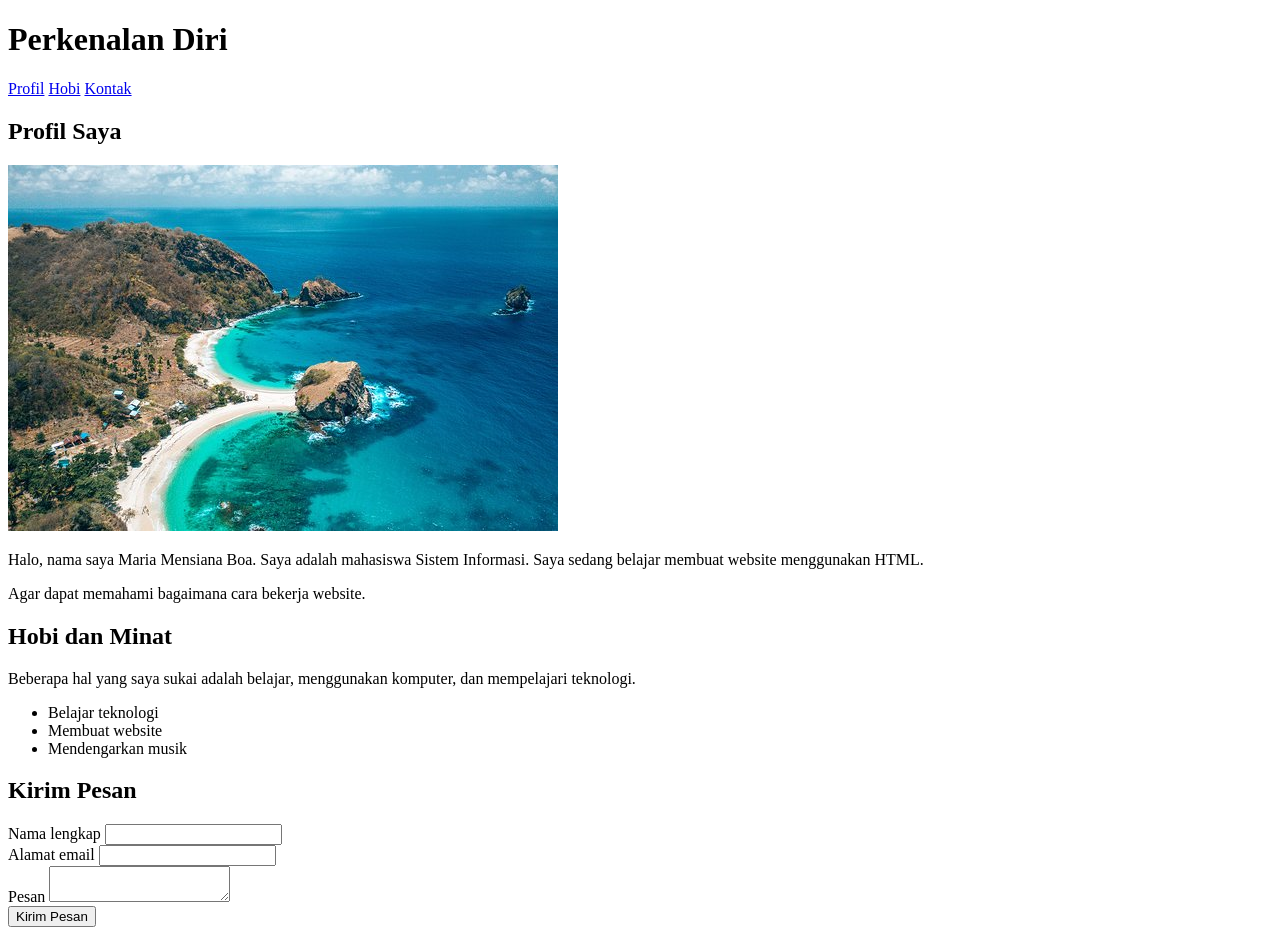
==== minggu3/praktikum3/index.html @ 48b9495a "Memperbaiki jalur file gambar" ====
<!DOCTYPE html>
<html lang="id">

<head>
    <meta charset="UTF-8">
    <meta name="viewport" content="width=device-width, initial-scale=1.0">
    <title>Perkenalan Diri</title>
    <link rel="stylesheet" href="style.css">
</head>

<body>

    <header>
        <h1>Perkenalan Diri</h1>

        <nav aria-label="Navigasi utama">
            <a href="#profil" class="nav-link">Profil</a>
            <a href="#hobi" class="nav-link">Hobi</a>
            <a href="#kontak" class="nav-link">Kontak</a>
        </nav>
    </header>

    <main>

        <article id="profil" class="card">
            <h2>Profil Saya</h2>

            <img src="pantai.jpg" alt="Foto diri saya">

            <p>
                Halo, nama saya Maria Mensiana Boa. Saya adalah mahasiswa Sistem Informasi.
                Saya sedang belajar membuat website menggunakan HTML.
            </p>
            <p>
                Agar dapat memahami bagaimana cara bekerja website.
            </p>
        </article>

        <section id="hobi" class="card">
            <h2>Hobi dan Minat</h2>

            <p>
                Beberapa hal yang saya sukai adalah belajar,
                menggunakan komputer, dan mempelajari teknologi.
            </p>

            <ul>
                <li>Belajar teknologi</li>
                <li>Membuat website</li>
                <li>Mendengarkan musik</li>
            </ul>
        </section>

        <section id="kontak" class="card">
            <h2>Kirim Pesan</h2>

            <form action="#" method="post">

                <div>
                    <label for="nama">Nama lengkap</label>
                    <input
                        id="nama"
                        name="nama"
                        type="text"
                        autocomplete="name"
                        required
                    >
                </div>

                <div>
                    <label for="email">Alamat email</label>
                    <input
                        id="email"
                        name="email"
                        type="email"
                        autocomplete="email"
                        required
                    >
                </div>

                <div>
                    <label for="pesan">Pesan</label>
                    <textarea
                        id="pesan"
                        name="pesan"
                        minlength="10"
                        required
                    ></textarea>
                </div>

                <button type="submit">Kirim Pesan</button>

            </form>
        </section>

    </main>

    <footer>
    </footer>

</body>

</html>
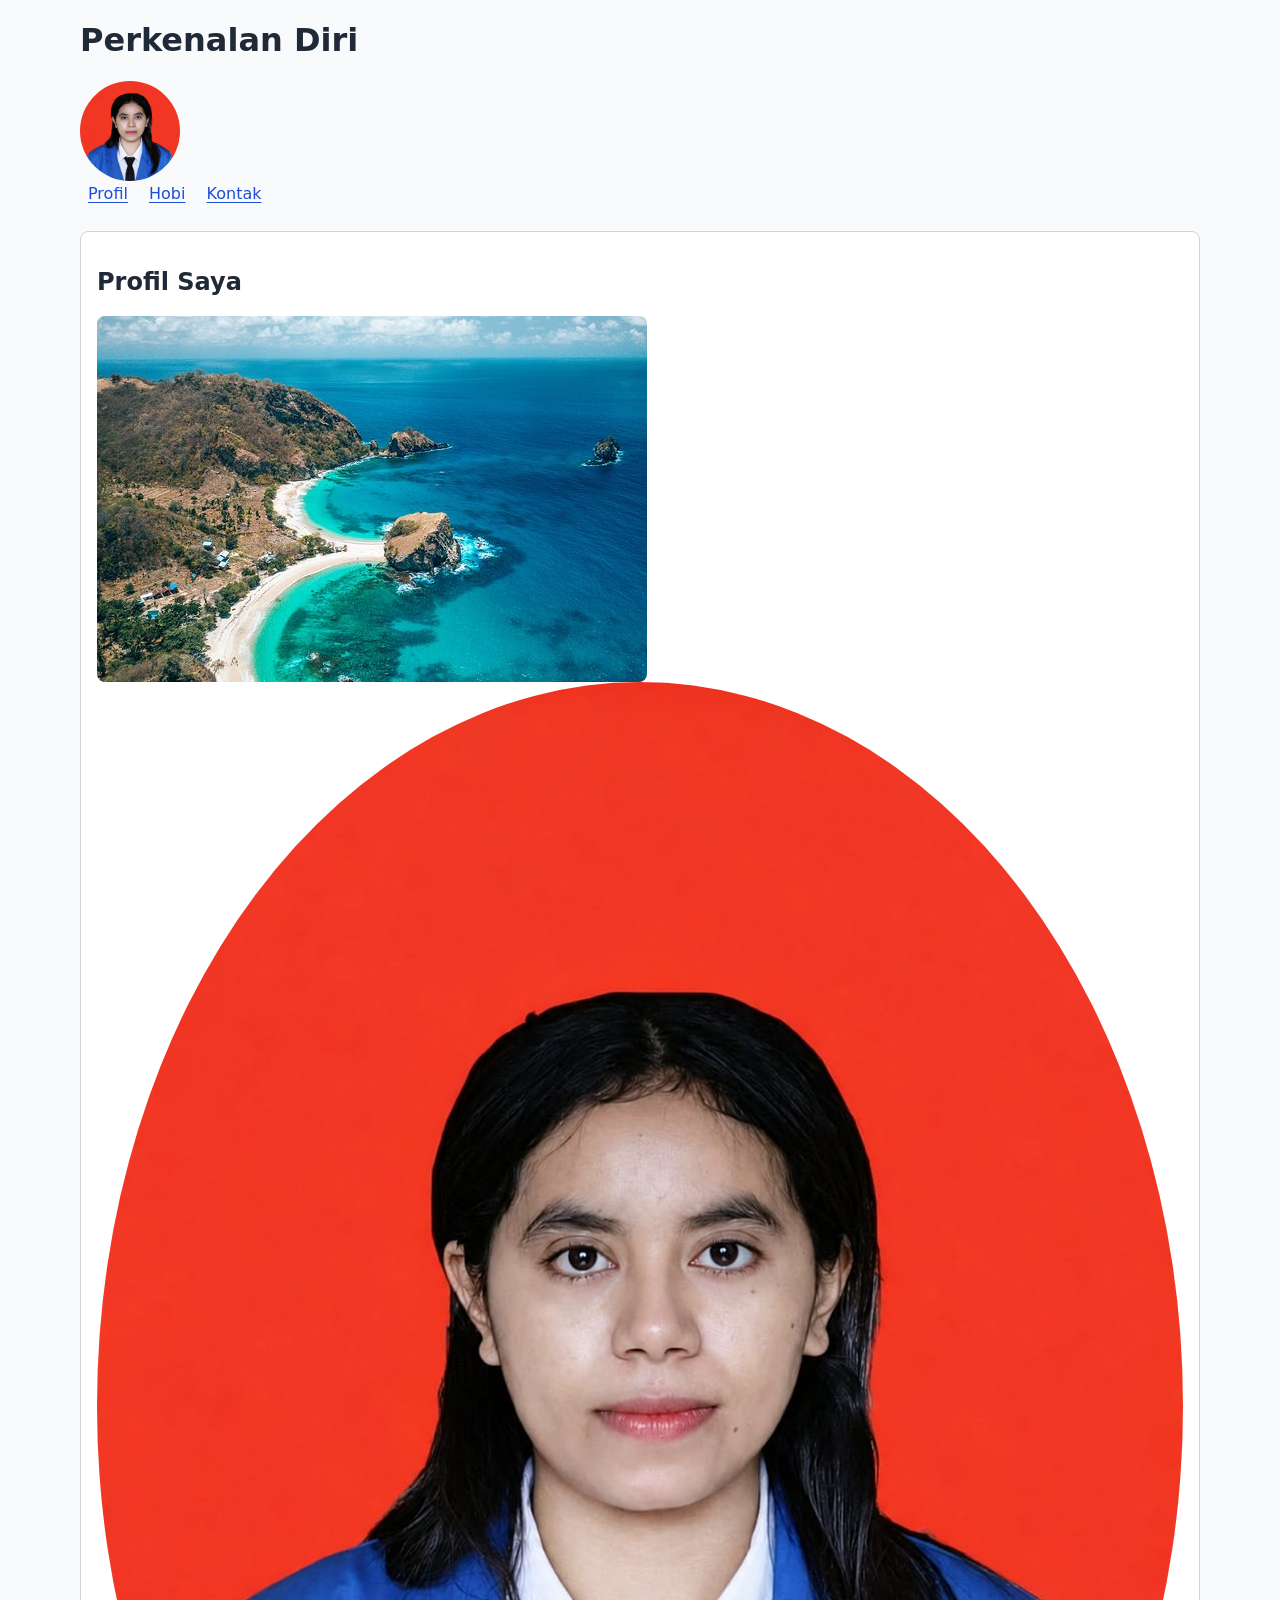
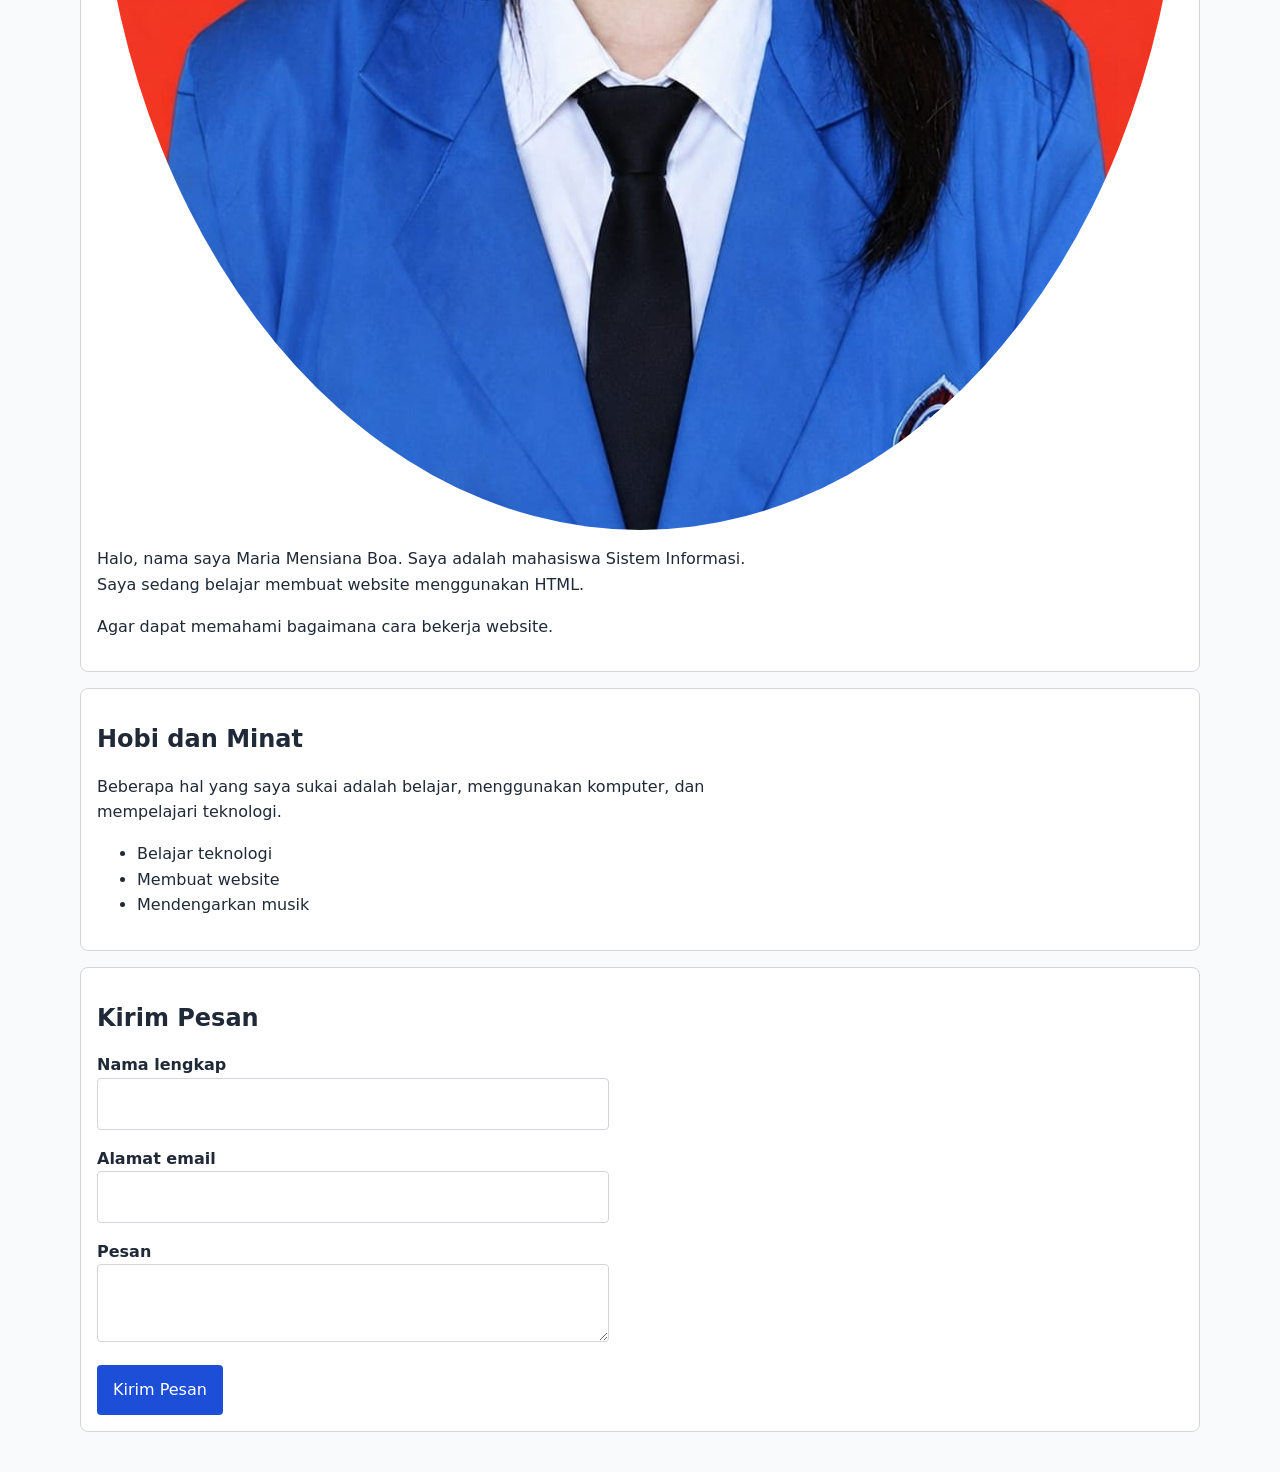
==== commit fbf96204: "Update foto dan HTML" ====
--- a/minggu3/praktikum3/index.html
+++ b/minggu3/praktikum3/index.html
@@ -12,6 +12,8 @@
 
     <header>
         <h1>Perkenalan Diri</h1>
+        <!-- Tambahan gambar di bagian Perkenalan Diri / Header -->
+        <img src="cece.jpeg" alt="Foto Header Perkenalan Diri" style="width: 100px; height: 100px; border-radius: 50%; object-fit: cover;">
 
         <nav aria-label="Navigasi utama">
             <a href="#profil" class="nav-link">Profil</a>
@@ -24,9 +26,9 @@
 
         <article id="profil" class="card">
             <h2>Profil Saya</h2>
-
-            <img src="pantai.jpg" alt="Foto diri saya">
-
+            <img src="pantai.jpg" alt="Foto pantai">
+            <img src="cece.jpeg" alt="Foto diri saya" style="border-radius: 50%;">
+            
             <p>
                 Halo, nama saya Maria Mensiana Boa. Saya adalah mahasiswa Sistem Informasi.
                 Saya sedang belajar membuat website menggunakan HTML.
--- a/minggu3/praktikum3/style.css
+++ b/minggu3/praktikum3/style.css
@@ -0,0 +1,144 @@
+
+*,
+*::before,
+*::after {
+  box-sizing: border-box;
+}
+
+:root {
+  --color-primary: #1d4ed8;
+  --color-text: #1f2937;
+  --color-muted: #4b5563;
+  --color-surface: #ffffff;
+  --color-border: #d1d5db;
+  --color-focus: #f59e0b;
+  --space-1: 0.5rem;
+  --space-2: 1rem;
+  --space-3: 1.5rem;
+  --radius: 0.5rem;
+}
+
+/* ==========================================
+   BAGIAN D — Layout Halaman & Typography
+   ========================================== */
+body {
+  margin: 0;
+  color: var(--color-text);
+  background: #f8fafc;
+  font-family: system-ui, sans-serif;
+  line-height: 1.6;
+}
+
+header,
+main,
+footer {
+  width: min(100% - 2rem, 70rem);
+  margin-inline: auto;
+}
+
+main {
+  padding-block: var(--space-3);
+}
+
+h1,
+h2,
+h3 {
+  line-height: 1.2;
+}
+
+p {
+  max-width: 65ch;
+}
+
+/* ==========================================
+   BAGIAN E — Navigation & Interactive States
+   ========================================== */
+.nav-link {
+  color: var(--color-primary);
+  padding: var(--space-1);
+  text-underline-offset: 0.2em;
+}
+
+.nav-link:hover {
+  text-decoration-thickness: 0.15em;
+}
+
+.nav-link:active {
+  color: #1e3a8a;
+}
+
+.nav-link:focus-visible {
+  outline: 3px solid var(--color-focus);
+  outline-offset: 3px;
+}
+
+/* ==========================================
+   BAGIAN F — Komponen Card
+   ========================================== */
+.card {
+  background: var(--color-surface);
+  border: 1px solid var(--color-border);
+  border-radius: var(--radius);
+  padding: var(--space-2);
+  margin-block-end: var(--space-2);
+}
+
+/* ==========================================
+   BAGIAN G — Gambar, Tabel, & Form
+   ========================================== */
+img {
+  display: block;
+  max-width: 100%;
+  height: auto;
+  border-radius: var(--radius);
+}
+
+table {
+  width: 100%;
+  border-collapse: collapse;
+}
+
+th,
+td {
+  padding: var(--space-1);
+  border: 1px solid var(--color-border);
+  text-align: start;
+}
+
+label {
+  display: block;
+  margin-block-start: var(--space-2);
+  font-weight: 600;
+}
+
+input,
+textarea,
+button {
+  font: inherit;
+}
+
+input,
+textarea {
+  width: 100%;
+  max-width: 32rem;
+  padding: 0.75rem;
+  border: 1px solid var(--color-border);
+  border-radius: 0.25rem;
+}
+
+button {
+  margin-block-start: var(--space-2);
+  padding: 0.75rem 1rem;
+  color: #ffffff;
+  background: var(--color-primary);
+  border: 0;
+  border-radius: 0.25rem;
+  cursor: pointer;
+}
+
+input:focus-visible,
+textarea:focus-visible,
+button:focus-visible {
+  outline: 3px solid var(--color-focus);
+  outline-offset: 3px;
+}
